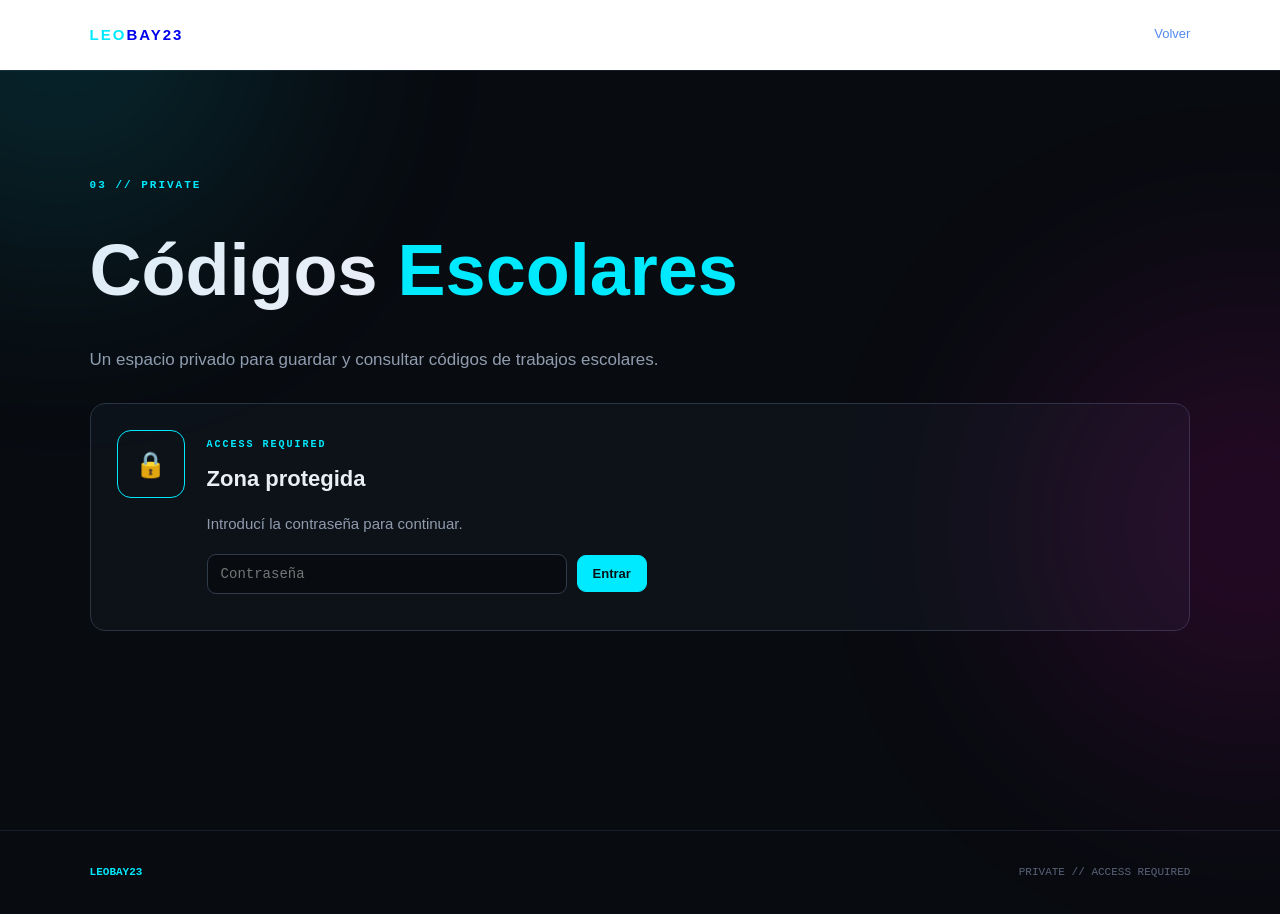
==== login.html @ e6559b1a "Add files via upload" ====
<!DOCTYPE html>
<html lang="es">
<head>
    <meta charset="utf-8">
    <meta name="viewport" content="width=device-width, initial-scale=1">
    <meta name="theme-color" content="#080b10">
    <meta name="description" content="Acceso a códigos escolares de LEOBAY23">
    <title>Códigos Escolares — Acceso</title>
    <link rel="stylesheet" href="/css/style.css">
</head>
<body class="private-page">
    <div class="glow a"></div>
    <div class="glow b"></div>

    <header>
        <a class="brand" href="index.html"><b>LEO</b>BAY23</a>
        <nav>
            <a href="index.html">Volver</a>
        </nav>
    </header>

    <main>
        <section class="section private-section">
            <small>03 // PRIVATE</small>
            <h1>Códigos <span>Escolares</span></h1>
            <p>Un espacio privado para guardar y consultar códigos de trabajos escolares.</p>

            <div class="school-login card" id="schoolLogin">
                <div class="icon">🔒</div>
                <div class="school-login-content">
                    <label>ACCESS REQUIRED</label>
                    <h3>Zona protegida</h3>
                    <p>Introducí la contraseña para continuar.</p>

                    <form class="password-row" id="loginForm">
                        <input id="schoolPassword" type="password" placeholder="Contraseña" autocomplete="current-password" required>
                        <button class="btn cyan" type="submit">Entrar</button>
                    </form>

                    <span class="password-message" id="schoolMessage"></span>
                </div>
            </div>
        </section>
    </main>

    <footer>
        <b>LEOBAY23</b>
        <span>PRIVATE // ACCESS REQUIRED</span>
    </footer>

    <script src="/js/config.js"></script>
    <script src="/js/private.js"></script>
</body>
</html>
---- css/style.css ----
* {
    box-sizing: border-box;
}

html {
    scroll-behavior: smooth;
}

body {
    margin: 0;
    background: #080b10;
    color: #e9eef7;
    font: 15px/1.6 Segoe UI, Arial, sans-serif;
}


/* =========================
   EFECTOS DE FONDO
========================= */

.glow {
    position: fixed;
    width: 420px;
    height: 420px;
    border-radius: 50%;
    filter: blur(130px);
    opacity: 0.14;
    pointer-events: none;
}

.a {
    background: #00eaff;
    top: -180px;
    left: -150px;
}

.b {
    background: #ff00c8;
    right: -180px;
    top: 35%;
}

/* =========================
   HEADER
========================= */

header {
    height: 70px;
    position: sticky;
    top: 0;
    z-index: 5;

    display: flex;
    justify-content: space-between;
    align-items: center;

    padding: 0 7%;

    background: #FFFFFF;
    backdrop-filter: blur(14px);
    border-bottom: 1px solid #FFFFFF;
}

.brand {
    text-decoration: none;
    font-weight: 900;
    letter-spacing: 2px;
}

.brand b,
small,
h2 span {
    color: #00eaff;
}

/* =========================
   NAVEGACIÓN
========================= */

nav {
    display: flex;
    gap: 26px;
}

nav a {
    text-decoration: none;
    color: #528af1;
    font-size: 13px;
}

nav a:hover {
    color: #00eaff;
}

/* =========================
   HERO
========================= */

.hero {
    min-height: calc(100vh - 70px);

    padding: 90px 7%;

    display: grid;
    grid-template-columns: 1.1fr 0.9fr;

    gap: 60px;
    align-items: center;
}

.hero small,
.section > small {
    font: 800 11px monospace;
    letter-spacing: 2px;
    color: #00eaff;
}

.hero h1 {
    font-size: clamp(48px, 7vw, 82px);
    line-height: 0.98;
    margin: 18px 0;
}

.hero h1 span {
    background: linear-gradient(
        90deg,
        #00eaff,
        #a000ff,
        #ff38d1
    );

    -webkit-background-clip: text;
    background-clip: text;
    color: transparent;
}

.hero p,
.section > p {
    color: #919daf;
    max-width: 700px;
    font-size: 17px;
}

/* =========================
   BOTONES
========================= */

.btn {
    display: inline-block;
    text-decoration: none;
    background: #4781b1;
    border: 1px solid #303b4b;
    border-radius: 9px;
    padding: 10px 15px;
    margin: 18px 8px 0 0;
    font-weight: 800;
    font-size: 13px;
}

.btnn {
    display: inline-block;
    text-decoration: none;
    background: transparent;
    border: 1px solid #00eaff;
    color:#00eaff;
    border-radius: 9px;
    padding: 10px 15px;
    margin: 18px 8px 0 0;
    font-weight: 800;
    font-size: 13px;
}

.btn.cyan {
    background: #00eaff;
    color: #061015;
    border-color: #00eaff;
}

/* =========================
   TERMINAL / TARJETAS / FRAME
========================= */

.terminal,
.card,
.frame {
    background: #0d1219;
    border: 1px solid #293442;
    border-radius: 15px;
}

.terminal {
    overflow: hidden;
}

/* =========================
   TERMINAL
========================= */

.dots {
    padding: 12px 15px;

    color: #485466;

    border-bottom: 1px solid #202936;

    font: 12px monospace;
}

.dots em {
    margin-left: 10px;
    color: #667386;
    font-style: normal;
}

.terminal pre {
    padding: 26px;
    margin: 0;

    color: #aeb8c8;

    font: 13px/2 monospace;
}

.terminal i {
    color: #00eaff;
}

.terminal strong {
    color: #ff8c00;
}

/* =========================
   SECCIONES
========================= */

.section {
    padding: 100px 7%;
    border-top: 1px solid #171e28;
}

.section h2 {
    font-size: 48px;
    margin: 10px 0;
}

/* =========================
   FRAME / IFRAME
========================= */

.frame {
    overflow: hidden;
    margin-top: 30px;
}

.bar {
    height: 44px;
    padding: 12px 15px;

    border-bottom: 1px solid #293442;

    color: #596779;

    font: 12px monospace;
}

.bar span {
    margin-left: 10px;
}

.bar a {
    float: right;

    color: #00eaff;
    text-decoration: none;
}

iframe {
    width: 100%;
    height: 700px;

    border: 0;

    background: white;

    display: block;
}

/* =========================
   GRID
========================= */

.grid {
    display: grid;
    grid-template-columns: 1.4fr 1fr;

    gap: 20px;
    margin-top: 30px;
}

/* =========================
   CARDS
========================= */

.card {
    padding: 26px;
}

.card:first-child {
    display: flex;
    gap: 22px;
}

/* =========================
   ICON
========================= */

.icon {
    width: 68px;
    height: 68px;
    min-width: 68px;

    border: 1px solid #00eaff;
    border-radius: 14px;

    display: grid;
    place-items: center;

    color: #00eaff;
    font-size: 25px;
}

/* =========================
   CARD CONTENT
========================= */

.card label {
    font: 800 10px monospace;
    letter-spacing: 2px;
    color: #00eaff;
}

.card h3 {
    font-size: 22px;
    margin: 7px 0;
}

.card p,
.mini p {
    color: #8f9bad;
}

/* =========================
   CHIPS
========================= */

.chips {
    display: flex;
    gap: 7px;
    margin: 15px 0;
}

.chips b {
    font: 11px monospace;

    border: 1px solid #344050;
    padding: 4px 8px;

    border-radius: 99px;
}

/* =========================
   WEB PLAYER
========================= */

.webplayer {
    margin-top: 20px;
}

.file {
    display: inline-block;

    margin: 10px 0 18px;
    padding: 10px 14px;

    border: 1px dashed #00eaff;
    border-radius: 8px;

    color: #00eaff;

    cursor: pointer;
}

.file input {
    display: none;
}

/* =========================
   PLAYLIST
========================= */

.list {
    min-height: 65px;
    max-height: 190px;

    overflow: auto;

    border: 1px solid #222c38;
    border-radius: 9px;

    padding: 0;

    color: #7f8a9b;
}

.track {
    padding: 10px 13px;

    border-bottom: 1px solid #202936;

    cursor: pointer;
}

.track.active {
    color: #00eaff;
    background: #0c1b22;
}

/* =========================
   CONTROLES
========================= */

.controls {
    display: flex;
    gap: 9px;

    align-items: center;

    margin-top: 13px;
}

.controls button {
    background: #141b24;
    color: #fff;

    border: 1px solid #303b4b;
    border-radius: 8px;

    padding: 8px 11px;
}

.controls span {
    flex: 1;

    white-space: nowrap;
    overflow: hidden;
    text-overflow: ellipsis;

    color: #9ba7b8;

    font-size: 13px;
}

/* =========================
   MINI CARDS
========================= */

.three {
    grid-template-columns: repeat(3, 1fr);
}

.mini {
    border: 1px solid #293442;
    border-radius: 14px;

    padding: 23px;

    background: #0d1219;
}

.mini > b {
    color: #ff00c8;
    font: 11px monospace;
}

/* =========================
   CODE
========================= */

code {
    color: #00eaff;
}

/* =========================
   FOOTER
========================= */

footer {
    padding: 35px 7%;

    border-top: 1px solid #171e28;

    color: #586578;

    font: 11px monospace;

    display: flex;
    justify-content: space-between;
}

footer b {
    color: #00eaff;
}

/* =========================
   RESPONSIVE
========================= */

@media (max-width: 850px) {

    .hero,
    .grid,
    .three {
        grid-template-columns: 1fr;
    }

    .hero {
        padding-top: 65px;
    }

    .hero h1 {
        font-size: 52px;
    }

    nav {
        gap: 12px;
    }

    iframe {
        height: 650px;
    }
}

.school-login {
    display: flex;
    gap: 22px;
    align-items: flex-start;
    margin-top: 30px;
}

.school-login-content {
    flex: 1;
}

.password-row {
    display: flex;
    gap: 10px;
    align-items: center;
    margin-top: 18px;
}

.password-row input {
    width: min(100%, 360px);
    padding: 11px 13px;
    background: #080b10;
    color: #e9eef7;
    border: 1px solid #303b4b;
    border-radius: 9px;
    outline: none;
}

.password-row input:focus {
    border-color: #00eaff;
    box-shadow: 0 0 12px #00eaff33;
}

.password-row .btn {
    margin: 0;
    cursor: pointer;
}

.password-message {
    display: block;
    margin-top: 10px;
    color: #ff4f78;
    font-size: 13px;
}

.school-content {
    display: none;
    margin-top: 30px;
}

.school-content.unlocked {
    display: block;
}

.school-header {
    display: flex;
    justify-content: space-between;
    align-items: center;
    margin-bottom: 20px;
}

.school-header h3 {
    margin: 5px 0 0;
    font-size: 26px;
}

.school-header .btn {
    margin: 0;
    cursor: pointer;
}

.school-grid {
    grid-template-columns: repeat(2, 1fr);
    margin-top: 0;
}

.code-card {
    transition: transform 0.2s ease, border-color 0.2s ease, box-shadow 0.2s ease;
}

.code-card:hover {
    transform: translateY(-4px);
    border-color: #00eaff;
    box-shadow: 0 0 20px #00eaff18;
}

@media (max-width: 850px) {
    .hero,
    .grid,
    .three {
        grid-template-columns: 1fr;
    }

    .hero {
        padding-top: 65px;
    }

    .hero h1 {
        font-size: 52px;
    }

    nav {
        gap: 12px;
    }

    iframe {
        height: 650px;
    }

    .school-login {
        flex-direction: column;
    }

    .password-row {
        flex-direction: column;
        align-items: stretch;
    }

    .password-row input {
        width: 100%;
    }

    .school-header {
        align-items: flex-start;
        gap: 15px;
    }
}

.school-grid pre {
    position: relative;
    margin: 18px 0 0;
    padding: 18px 20px;
    background: #080b10;
    border: 1px solid #293442;
    border-radius: 10px;
    overflow-x: auto;
    overflow-y: auto;
    max-height: 500px;
    white-space: pre;
}

.school-grid pre code {
    display: block;
    color: #dce7f5;
    font-family: Consolas, "Courier New", monospace;
    font-size: 13px;
    line-height: 1.7;
    white-space: pre;
    tab-size: 4;
}

/* =========================
   PRIVATE PAGES
========================= */

.private-section {
    min-height: calc(100vh - 140px);
}

.private-section h1 {
    font-size: clamp(48px, 7vw, 72px);
    margin: 18px 0;
}

.private-section h1 span {
    color: #00eaff;
}

.password-row input {
    font: 14px monospace;
}

.password-row button:disabled {
    opacity: 0.55;
    cursor: wait;
}

.code-status {
    margin-top: 30px;
    color: #8f9bad;
}

.code-view {
    margin: 18px 0 0;
    padding: 18px;
    max-height: 420px;
    overflow: auto;
    background: #080b10;
    border: 1px solid #222c38;
    border-radius: 10px;
    color: #aeb8c8;
    font: 13px/1.6 Consolas, monospace;
    white-space: pre-wrap;
}

.code-card {
    min-width: 0;
}

@media (max-width: 850px) {
    .school-header {
        flex-direction: column;
        align-items: flex-start;
        gap: 15px;
    }
}

/* =========================
   CODE EDITOR
========================= */

.code-editor {
    margin-top: 15px;
    padding: 12px 0;
    background: #080b10;
    border: 1px solid #293442;
    border-radius: 10px;

    overflow-x: auto;
    overflow-y: auto;

    max-height: 520px;

    font-family: Consolas, "Courier New", monospace;
    font-size: 13px;
    line-height: 1.65;

    tab-size: 4;
}

.code-line {
    display: flex;
    width: max-content;
    min-width: 100%;
    min-height: 21px;
}

.line-number {
    flex: 0 0 50px;

    padding-right: 14px;

    text-align: right;

    color: #465366;

    user-select: none;

    border-right: 1px solid #202936;
}

.line-content {
    padding-left: 16px;
    padding-right: 25px;

    color: #dce7f5;

    white-space: pre;

    text-align: left;

    font-family: Consolas, "Courier New", monospace;
}

.school-actions {
    display: flex;
    gap: 10px;
    align-items: center;
}

.add-code-panel {
    display: none;
    margin: 25px 0;
}

.add-code-panel.active {
    display: block;
}

.add-code-panel > label {
    color: #00eaff;
    font: 800 10px monospace;
    letter-spacing: 2px;
}

.add-code-panel h3 {
    margin: 8px 0 20px;
    font-size: 22px;
}

.form-group {
    margin-bottom: 18px;
}

.form-group label {
    display: block;
    margin-bottom: 7px;
    color: #aeb8c8;
    font-size: 13px;
    font-weight: 700;
}

.form-group input,
.form-group select,
.form-group textarea {
    width: 100%;
    background: #080b10;
    color: #e9eef7;
    border: 1px solid #293442;
    border-radius: 9px;
    padding: 11px 13px;
    outline: none;
    font: 13px "Segoe UI", Arial, sans-serif;
}

.form-group input:focus,
.form-group select:focus,
.form-group textarea:focus {
    border-color: #00eaff;
}

.form-group select {
    cursor: pointer;
}

.form-group textarea {
    min-height: 280px;
    resize: vertical;
    font: 13px/1.7 Consolas, "Courier New", monospace;
    tab-size: 4;
}

.form-actions {
    display: flex;
    gap: 10px;
    align-items: center;
}

.add-code-panel .password-message {
    display: block;
    margin-top: 12px;
}

@media (max-width: 850px) {
    .school-actions {
        flex-direction: column;
        align-items: stretch;
        width: 100%;
    }

    .school-actions .btn {
        width: 100%;
    }
}


/* =========================
   BOTÓN ELIMINAR CÓDIGO
========================= */

.code-card-header {
    display: flex;
    justify-content: space-between;
    align-items: center;
}

.delete-code-btn {
    width: 34px;
    height: 34px;

    display: grid;
    place-items: center;

    background: #161c25;
    border: 1px solid #303b4b;
    border-radius: 8px;

    cursor: pointer;

    font-size: 14px;

    transition:
        background 0.2s ease,
        border-color 0.2s ease,
        transform 0.2s ease;
}

.delete-code-btn:hover {
    background: #35151f;
    border-color: #ff4f78;
    transform: scale(1.05);
}

.delete-code-btn:disabled {
    opacity: 0.5;
    cursor: wait;
}
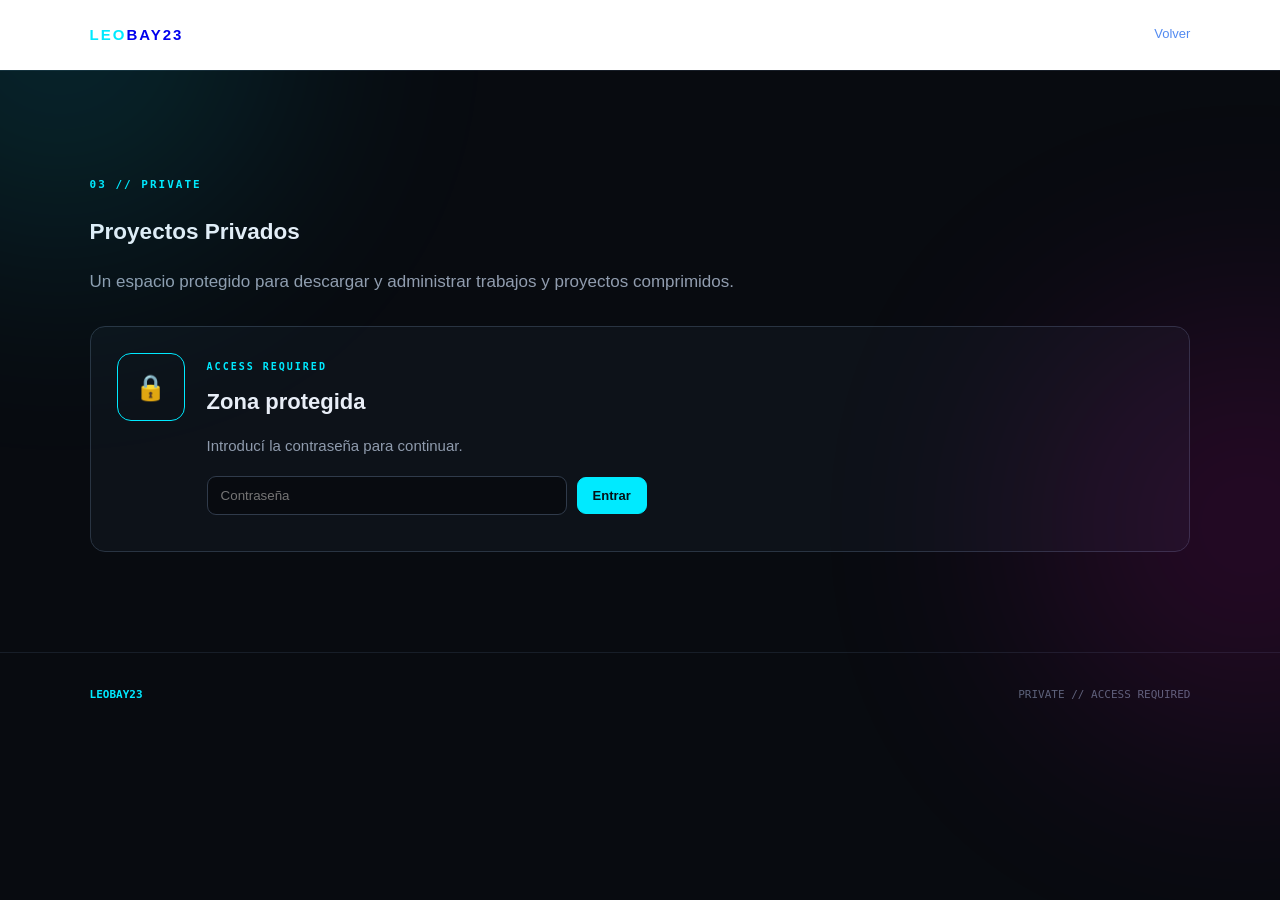
==== commit 18efbd9b: "Add files via upload" ====
--- a/login.html
+++ b/login.html
@@ -4,8 +4,8 @@
     <meta charset="utf-8">
     <meta name="viewport" content="width=device-width, initial-scale=1">
     <meta name="theme-color" content="#080b10">
-    <meta name="description" content="Acceso a códigos escolares de LEOBAY23">
-    <title>Códigos Escolares — Acceso</title>
+    <meta name="description" content="Acceso a proyectos privados de LEOBAY23">
+    <title>Proyectos — Acceso</title>
     <link rel="stylesheet" href="/css/style.css">
 </head>
 <body class="private-page">
@@ -22,19 +22,31 @@
     <main>
         <section class="section private-section">
             <small>03 // PRIVATE</small>
-            <h1>Códigos <span>Escolares</span></h1>
-            <p>Un espacio privado para guardar y consultar códigos de trabajos escolares.</p>
+            <h1>Proyectos <span>Privados</span></h1>
+            <p>
+                Un espacio protegido para descargar y administrar trabajos y proyectos comprimidos.
+            </p>
 
             <div class="school-login card" id="schoolLogin">
                 <div class="icon">🔒</div>
+
                 <div class="school-login-content">
                     <label>ACCESS REQUIRED</label>
                     <h3>Zona protegida</h3>
                     <p>Introducí la contraseña para continuar.</p>
 
                     <form class="password-row" id="loginForm">
-                        <input id="schoolPassword" type="password" placeholder="Contraseña" autocomplete="current-password" required>
-                        <button class="btn cyan" type="submit">Entrar</button>
+                        <input
+                            id="schoolPassword"
+                            type="password"
+                            placeholder="Contraseña"
+                            autocomplete="current-password"
+                            required
+                        >
+
+                        <button class="btn cyan" type="submit">
+                            Entrar
+                        </button>
                     </form>
 
                     <span class="password-message" id="schoolMessage"></span>
@@ -48,7 +60,7 @@
         <span>PRIVATE // ACCESS REQUIRED</span>
     </footer>
 
-    <script src="/js/config.js"></script>
-    <script src="/js/private.js"></script>
+    <script src="js/config.js"></script>
+    <script src="js/private.js"></script>
 </body>
 </html>
--- a/css/style.css
+++ b/css/style.css
@@ -305,7 +305,7 @@
     padding: 26px;
 }
 
-.card:first-child {
+.player-card {
     display: flex;
     gap: 22px;
 }
@@ -668,166 +668,39 @@
     }
 }
 
-.school-grid pre {
-    position: relative;
-    margin: 18px 0 0;
-    padding: 18px 20px;
-    background: #080b10;
-    border: 1px solid #293442;
-    border-radius: 10px;
-    overflow-x: auto;
-    overflow-y: auto;
-    max-height: 500px;
-    white-space: pre;
-}
-
-.school-grid pre code {
-    display: block;
-    color: #dce7f5;
-    font-family: Consolas, "Courier New", monospace;
-    font-size: 13px;
-    line-height: 1.7;
-    white-space: pre;
-    tab-size: 4;
-}
-
-/* =========================
-   PRIVATE PAGES
-========================= */
-
-.private-section {
-    min-height: calc(100vh - 140px);
-}
-
-.private-section h1 {
-    font-size: clamp(48px, 7vw, 72px);
-    margin: 18px 0;
-}
-
-.private-section h1 span {
-    color: #00eaff;
-}
-
-.password-row input {
-    font: 14px monospace;
-}
-
-.password-row button:disabled {
-    opacity: 0.55;
-    cursor: wait;
-}
-
-.code-status {
+/* =========================
+   PROJECT ARCHIVE
+========================= */
+
+.project-status {
     margin-top: 30px;
     color: #8f9bad;
 }
 
-.code-view {
-    margin: 18px 0 0;
-    padding: 18px;
-    max-height: 420px;
-    overflow: auto;
-    background: #080b10;
-    border: 1px solid #222c38;
-    border-radius: 10px;
-    color: #aeb8c8;
-    font: 13px/1.6 Consolas, monospace;
-    white-space: pre-wrap;
-}
-
-.code-card {
-    min-width: 0;
-}
-
-@media (max-width: 850px) {
-    .school-header {
-        flex-direction: column;
-        align-items: flex-start;
-        gap: 15px;
-    }
-}
-
-/* =========================
-   CODE EDITOR
-========================= */
-
-.code-editor {
-    margin-top: 15px;
-    padding: 12px 0;
-    background: #080b10;
-    border: 1px solid #293442;
-    border-radius: 10px;
-
-    overflow-x: auto;
-    overflow-y: auto;
-
-    max-height: 520px;
-
-    font-family: Consolas, "Courier New", monospace;
-    font-size: 13px;
-    line-height: 1.65;
-
-    tab-size: 4;
-}
-
-.code-line {
-    display: flex;
-    width: max-content;
-    min-width: 100%;
-    min-height: 21px;
-}
-
-.line-number {
-    flex: 0 0 50px;
-
-    padding-right: 14px;
-
-    text-align: right;
-
-    color: #465366;
-
-    user-select: none;
-
-    border-right: 1px solid #202936;
-}
-
-.line-content {
-    padding-left: 16px;
-    padding-right: 25px;
-
-    color: #dce7f5;
-
-    white-space: pre;
-
-    text-align: left;
-
-    font-family: Consolas, "Courier New", monospace;
-}
-
-.school-actions {
-    display: flex;
-    gap: 10px;
-    align-items: center;
-}
-
-.add-code-panel {
+.add-project-panel {
     display: none;
     margin: 25px 0;
 }
 
-.add-code-panel.active {
+.add-project-panel.active {
     display: block;
 }
 
-.add-code-panel > label {
+.add-project-panel > label {
     color: #00eaff;
     font: 800 10px monospace;
     letter-spacing: 2px;
 }
 
-.add-code-panel h3 {
-    margin: 8px 0 20px;
+.add-project-panel h3 {
+    margin: 8px 0 8px;
     font-size: 22px;
+}
+
+.form-help {
+    color: #7f8b9d;
+    margin: 0 0 22px;
+    font-size: 13px;
 }
 
 .form-group {
@@ -859,17 +732,46 @@
 .form-group select:focus,
 .form-group textarea:focus {
     border-color: #00eaff;
-}
-
-.form-group select {
+    box-shadow: 0 0 12px #00eaff18;
+}
+
+.form-group textarea {
+    resize: vertical;
+    min-height: 100px;
+}
+
+.project-form-grid {
+    display: grid;
+    grid-template-columns: 0.7fr 1.3fr;
+    gap: 18px;
+}
+
+.form-group input[type="file"] {
+    padding: 9px;
     cursor: pointer;
 }
 
-.form-group textarea {
-    min-height: 280px;
-    resize: vertical;
-    font: 13px/1.7 Consolas, "Courier New", monospace;
-    tab-size: 4;
+.form-group input[type="file"]::file-selector-button {
+    margin-right: 10px;
+    padding: 8px 11px;
+    background: #151c25;
+    color: #dce7f5;
+    border: 1px solid #303b4b;
+    border-radius: 7px;
+    cursor: pointer;
+}
+
+.selected-file {
+    padding: 12px 14px;
+    margin: 4px 0 18px;
+    background: #080b10;
+    border: 1px solid #202936;
+    border-radius: 9px;
+    color: #8f9bad;
+    font: 12px monospace;
+    overflow: hidden;
+    text-overflow: ellipsis;
+    white-space: nowrap;
 }
 
 .form-actions {
@@ -878,62 +780,150 @@
     align-items: center;
 }
 
-.add-code-panel .password-message {
-    display: block;
-    margin-top: 12px;
+.add-project-panel .btn,
+.school-actions .btn {
+    cursor: pointer;
+}
+
+.project-grid {
+    display: grid;
+    grid-template-columns: repeat(2, minmax(0, 1fr));
+    gap: 20px;
+    margin-top: 20px;
+}
+
+.project-card {
+    min-width: 0;
+    transition: transform 0.2s ease, border-color 0.2s ease, box-shadow 0.2s ease;
+}
+
+.project-card:hover {
+    transform: translateY(-4px);
+    border-color: #00eaff;
+    box-shadow: 0 0 24px #00eaff18;
+}
+
+.project-card-top {
+    display: flex;
+    justify-content: space-between;
+    align-items: center;
+    gap: 12px;
+    margin-bottom: 20px;
+}
+
+.project-icon {
+    width: 58px;
+    height: 58px;
+    display: grid;
+    place-items: center;
+    border: 1px solid #00eaff;
+    border-radius: 13px;
+    background: #091319;
+    font-size: 25px;
+    box-shadow: 0 0 20px #00eaff10;
+}
+
+.project-badge {
+    padding: 5px 8px;
+    border: 1px solid #303b4b;
+    border-radius: 7px;
+    color: #00eaff;
+    background: #080b10;
+    font: 800 10px monospace;
+    letter-spacing: 1px;
+}
+
+.project-card label {
+    color: #00eaff;
+    font: 800 10px monospace;
+    letter-spacing: 2px;
+}
+
+.project-card h3 {
+    margin: 8px 0;
+    font-size: 23px;
+}
+
+.project-description {
+    color: #8f9bad;
+    min-height: 48px;
+}
+
+.project-meta {
+    display: grid;
+    gap: 8px;
+    margin-top: 20px;
+    padding: 15px;
+    background: #080b10;
+    border: 1px solid #202936;
+    border-radius: 10px;
+    color: #687588;
+    font: 10px monospace;
+    letter-spacing: 1px;
+}
+
+.project-meta span {
+    display: flex;
+    justify-content: space-between;
+    gap: 15px;
+}
+
+.project-meta b {
+    color: #dce7f5;
+    font-weight: 700;
+    text-align: right;
+    overflow: hidden;
+    text-overflow: ellipsis;
+    white-space: nowrap;
+}
+
+.project-actions {
+    display: flex;
+    flex-wrap: wrap;
+    gap: 8px;
+    margin-top: 5px;
+}
+
+.project-actions .btn {
+    margin-right: 0;
+    cursor: pointer;
+}
+
+.project-actions .btn:disabled {
+    opacity: 0.55;
+    cursor: wait;
+}
+
+.delete-project:hover {
+    border-color: #ff4f78;
+    background: #35151f;
+}
+
+.release-link {
+    display: inline-block;
+    margin-top: 14px;
+    color: #718096;
+    font-size: 12px;
+    text-decoration: none;
+}
+
+.release-link:hover {
+    color: #00eaff;
 }
 
 @media (max-width: 850px) {
-    .school-actions {
+    .project-grid,
+    .project-form-grid {
+        grid-template-columns: 1fr;
+    }
+
+    .form-actions {
         flex-direction: column;
         align-items: stretch;
+    }
+
+    .form-actions .btn {
         width: 100%;
-    }
-
-    .school-actions .btn {
-        width: 100%;
-    }
-}
-
-
-/* =========================
-   BOTÓN ELIMINAR CÓDIGO
-========================= */
-
-.code-card-header {
-    display: flex;
-    justify-content: space-between;
-    align-items: center;
-}
-
-.delete-code-btn {
-    width: 34px;
-    height: 34px;
-
-    display: grid;
-    place-items: center;
-
-    background: #161c25;
-    border: 1px solid #303b4b;
-    border-radius: 8px;
-
-    cursor: pointer;
-
-    font-size: 14px;
-
-    transition:
-        background 0.2s ease,
-        border-color 0.2s ease,
-        transform 0.2s ease;
-}
-
-.delete-code-btn:hover {
-    background: #35151f;
-    border-color: #ff4f78;
-    transform: scale(1.05);
-}
-
-.delete-code-btn:disabled {
-    opacity: 0.5;
-    cursor: wait;
-}+        margin-right: 0;
+    }
+}
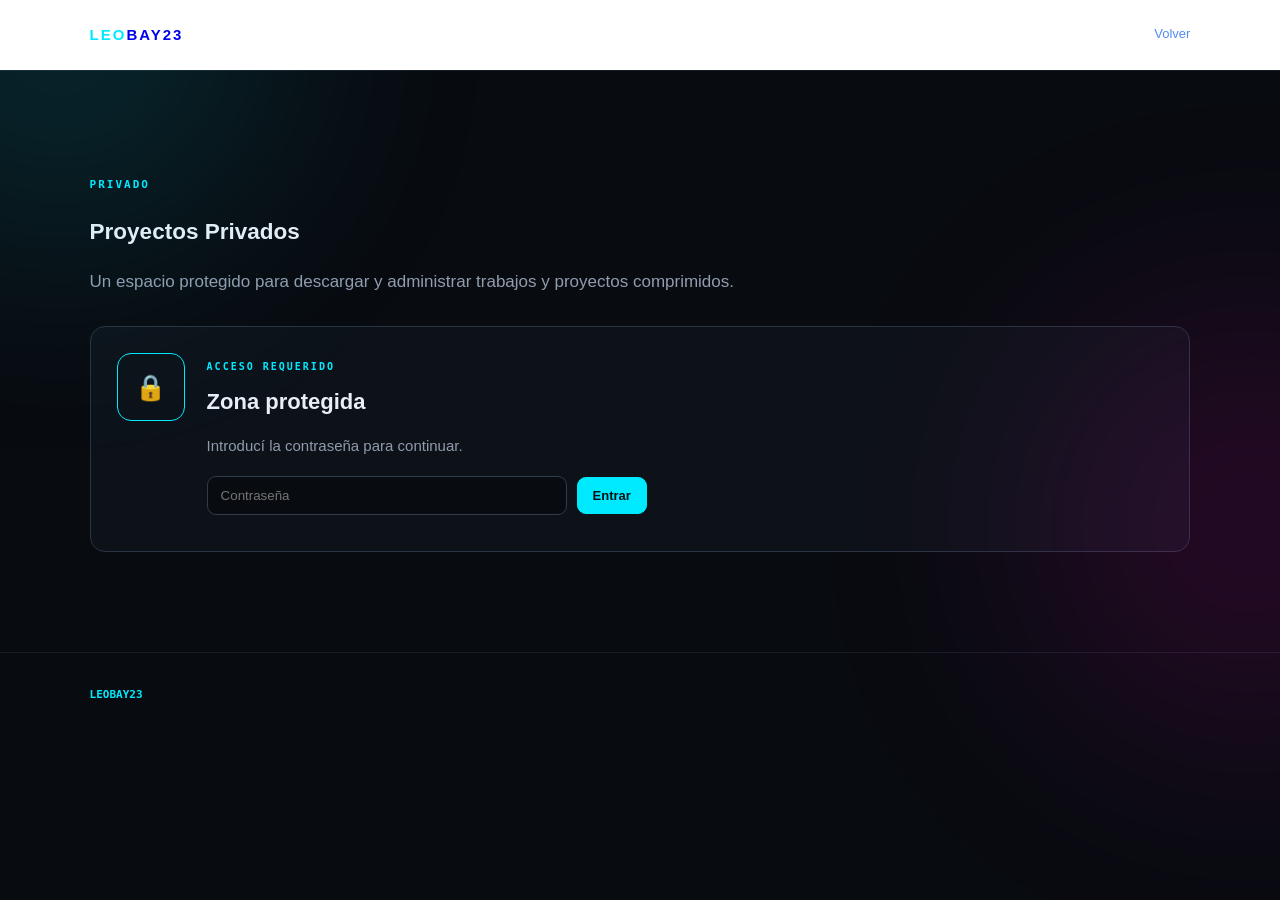
==== commit d513f129: "Update login.html" ====
--- a/login.html
+++ b/login.html
@@ -4,9 +4,9 @@
     <meta charset="utf-8">
     <meta name="viewport" content="width=device-width, initial-scale=1">
     <meta name="theme-color" content="#080b10">
-    <meta name="description" content="Acceso a proyectos privados de LEOBAY23">
+    <meta name="description" content="Acceso">
     <title>Proyectos — Acceso</title>
-    <link rel="stylesheet" href="/css/style.css">
+    <link rel="stylesheet" href="css/style.css">
 </head>
 <body class="private-page">
     <div class="glow a"></div>
@@ -21,7 +21,7 @@
 
     <main>
         <section class="section private-section">
-            <small>03 // PRIVATE</small>
+            <small>PRIVADO</small>
             <h1>Proyectos <span>Privados</span></h1>
             <p>
                 Un espacio protegido para descargar y administrar trabajos y proyectos comprimidos.
@@ -31,7 +31,7 @@
                 <div class="icon">🔒</div>
 
                 <div class="school-login-content">
-                    <label>ACCESS REQUIRED</label>
+                    <label>ACCESO REQUERIDO</label>
                     <h3>Zona protegida</h3>
                     <p>Introducí la contraseña para continuar.</p>
 
@@ -57,7 +57,6 @@
 
     <footer>
         <b>LEOBAY23</b>
-        <span>PRIVATE // ACCESS REQUIRED</span>
     </footer>
 
     <script src="js/config.js"></script>
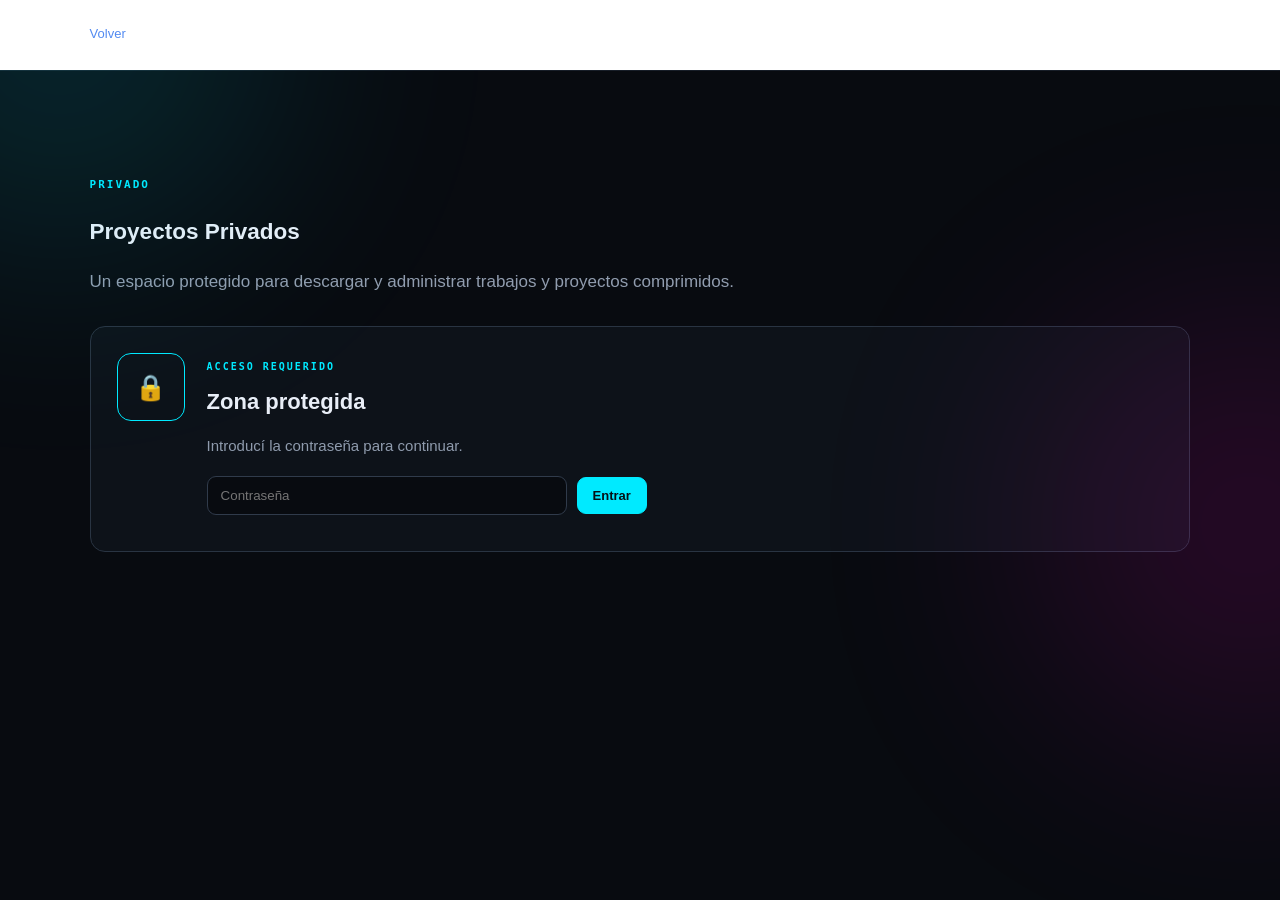
==== commit a28c89bf: "Update login.html" ====
--- a/login.html
+++ b/login.html
@@ -13,7 +13,6 @@
     <div class="glow b"></div>
 
     <header>
-        <a class="brand" href="index.html"><b>LEO</b>BAY23</a>
         <nav>
             <a href="index.html">Volver</a>
         </nav>
@@ -54,11 +53,6 @@
             </div>
         </section>
     </main>
-
-    <footer>
-        <b>LEOBAY23</b>
-    </footer>
-
     <script src="js/config.js"></script>
     <script src="js/private.js"></script>
 </body>
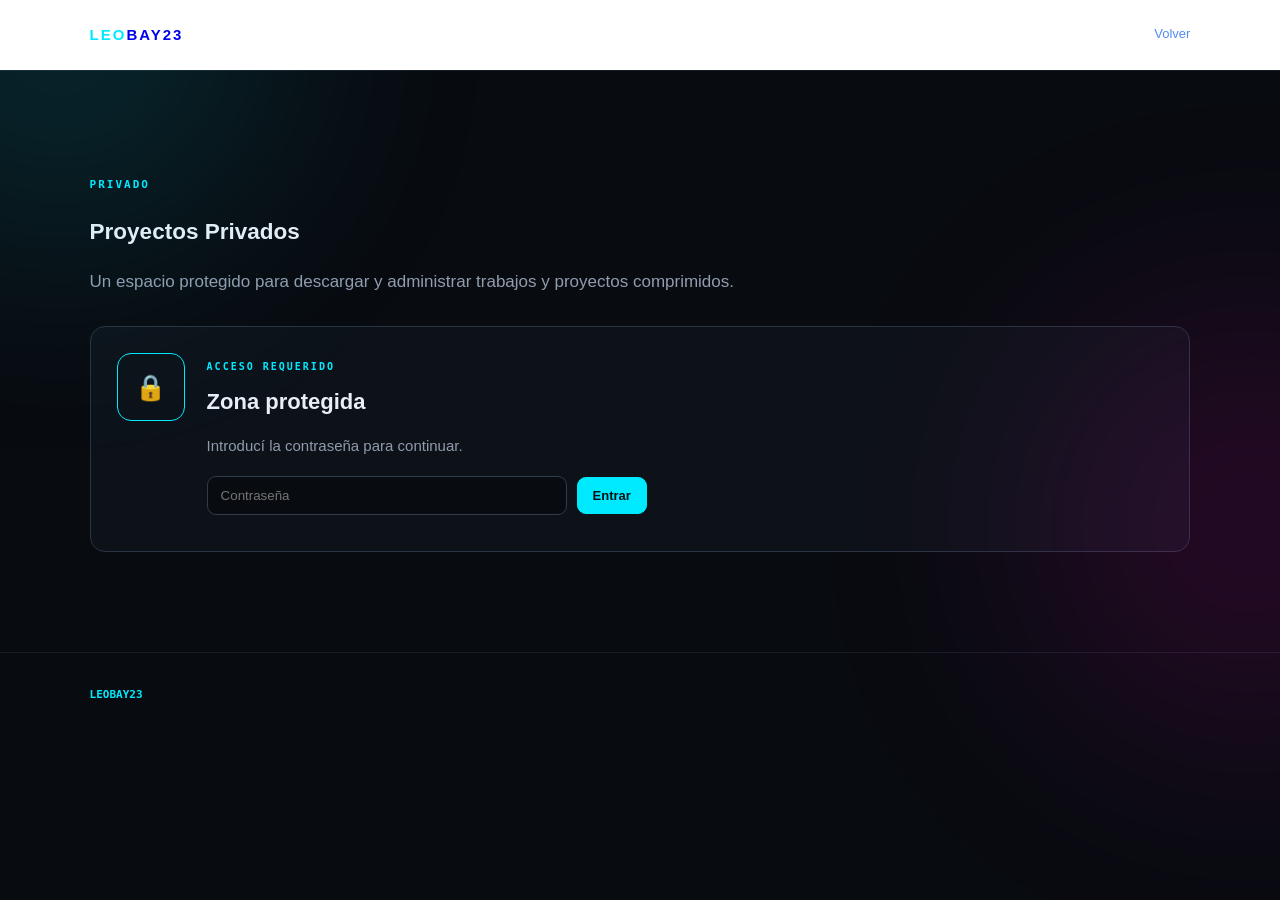
==== commit e44e9e8a: "Add files via upload" ====
--- a/login.html
+++ b/login.html
@@ -13,6 +13,7 @@
     <div class="glow b"></div>
 
     <header>
+        <a class="brand" href="index.html"><b>LEO</b>BAY23</a>
         <nav>
             <a href="index.html">Volver</a>
         </nav>
@@ -53,6 +54,11 @@
             </div>
         </section>
     </main>
+
+    <footer>
+        <b>LEOBAY23</b>
+    </footer>
+
     <script src="js/config.js"></script>
     <script src="js/private.js"></script>
 </body>
--- a/css/style.css
+++ b/css/style.css
@@ -150,6 +150,18 @@
     text-decoration: none;
     background: #4781b1;
     border: 1px solid #303b4b;
+    border-radius: 9px;
+    padding: 10px 15px;
+    margin: 18px 8px 0 0;
+    font-weight: 800;
+    font-size: 13px;
+}
+
+.delete-project{
+    display: inline-block;
+    text-decoration: none;
+    background: #ff4f78;
+    border: 1px solid #ff4f78;
     border-radius: 9px;
     padding: 10px 15px;
     margin: 18px 8px 0 0;
@@ -927,3 +939,121 @@
         margin-right: 0;
     }
 }
+
+/* =========================
+   PROYECTOS DESCARGABLES
+========================= */
+
+.project-grid {
+    display: grid;
+    grid-template-columns: repeat(2, minmax(0, 1fr));
+    gap: 22px;
+    margin-top: 25px;
+}
+
+.project-card {
+    padding: 24px;
+    background: #0d1219;
+    border: 1px solid #293442;
+    border-radius: 15px;
+    min-width: 0;
+    transition: 0.2s ease;
+}
+
+.project-card:hover {
+    transform: translateY(-3px);
+    border-color: #00eaff;
+    box-shadow: 0 0 25px #00eaff18;
+}
+
+.project-card h3 {
+    margin: 0 0 10px;
+    color: #e9eef7;
+    font-size: 22px;
+}
+
+.project-card > p {
+    margin: 0 0 20px;
+    color: #8f9bad;
+    font-size: 14px;
+}
+
+/* ARCHIVOS */
+
+.project-files {
+    display: flex;
+    flex-direction: column;
+    gap: 10px;
+}
+
+.project-file {
+    display: flex;
+    align-items: center;
+    justify-content: space-between;
+    gap: 15px;
+    padding: 12px 14px;
+    background: #080b10;
+    border: 1px solid #202936;
+    border-radius: 10px;
+}
+
+.project-file span {
+    min-width: 0;
+    color: #dce7f5;
+    font-size: 13px;
+    overflow: hidden;
+    text-overflow: ellipsis;
+    white-space: nowrap;
+}
+
+.project-file button {
+    flex-shrink: 0;
+    padding: 9px 13px;
+    border: 1px solid #00eaff;
+    border-radius: 8px;
+    background: #00eaff;
+    color: #061015;
+    font-weight: 800;
+    font-size: 12px;
+    cursor: pointer;
+}
+
+.project-file button:hover {
+    background: #8ff7ff;
+}
+
+/* ELIMINAR */
+
+.delete-project {
+    margin-top: 15px;
+    padding: 8px 12px;
+    border: 1px solid #ff4f78;
+    border-radius: 8px;
+    background: transparent;
+    color: #ff6b8b;
+    font-weight: 700;
+    font-size: 12px;
+    cursor: pointer;
+}
+
+.delete-project:hover {
+    background: #35151f;
+    color: #ff9ab0;
+}
+
+/* RESPONSIVE */
+
+@media (max-width: 850px) {
+    .project-grid {
+        grid-template-columns: 1fr;
+    }
+
+    .project-file {
+        align-items: flex-start;
+        flex-direction: column;
+    }
+
+    .project-file button {
+        width: 100%;
+    }
+}
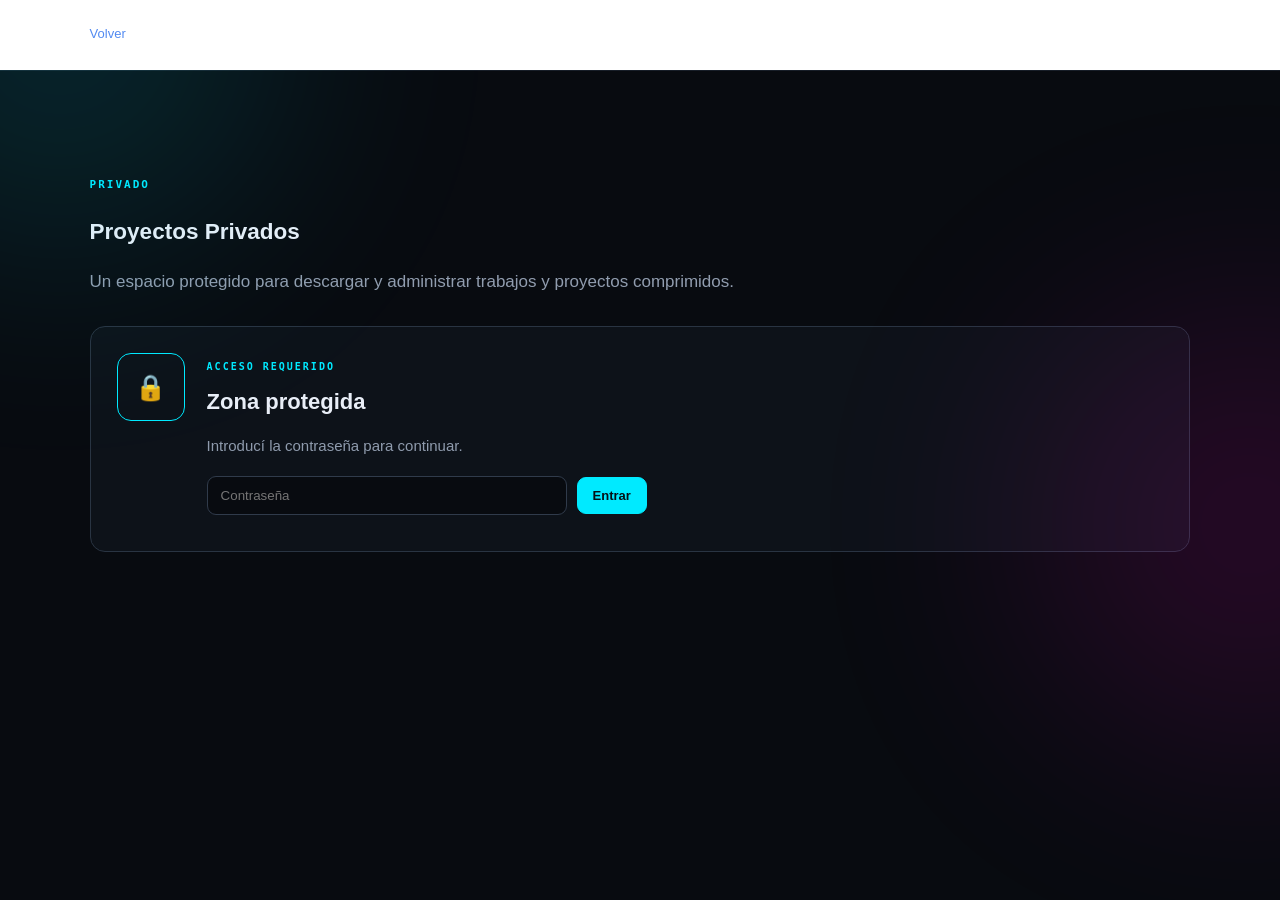
==== commit 93cdc400: "Update login.html" ====
--- a/login.html
+++ b/login.html
@@ -13,7 +13,6 @@
     <div class="glow b"></div>
 
     <header>
-        <a class="brand" href="index.html"><b>LEO</b>BAY23</a>
         <nav>
             <a href="index.html">Volver</a>
         </nav>
@@ -55,10 +54,6 @@
         </section>
     </main>
 
-    <footer>
-        <b>LEOBAY23</b>
-    </footer>
-
     <script src="js/config.js"></script>
     <script src="js/private.js"></script>
 </body>
